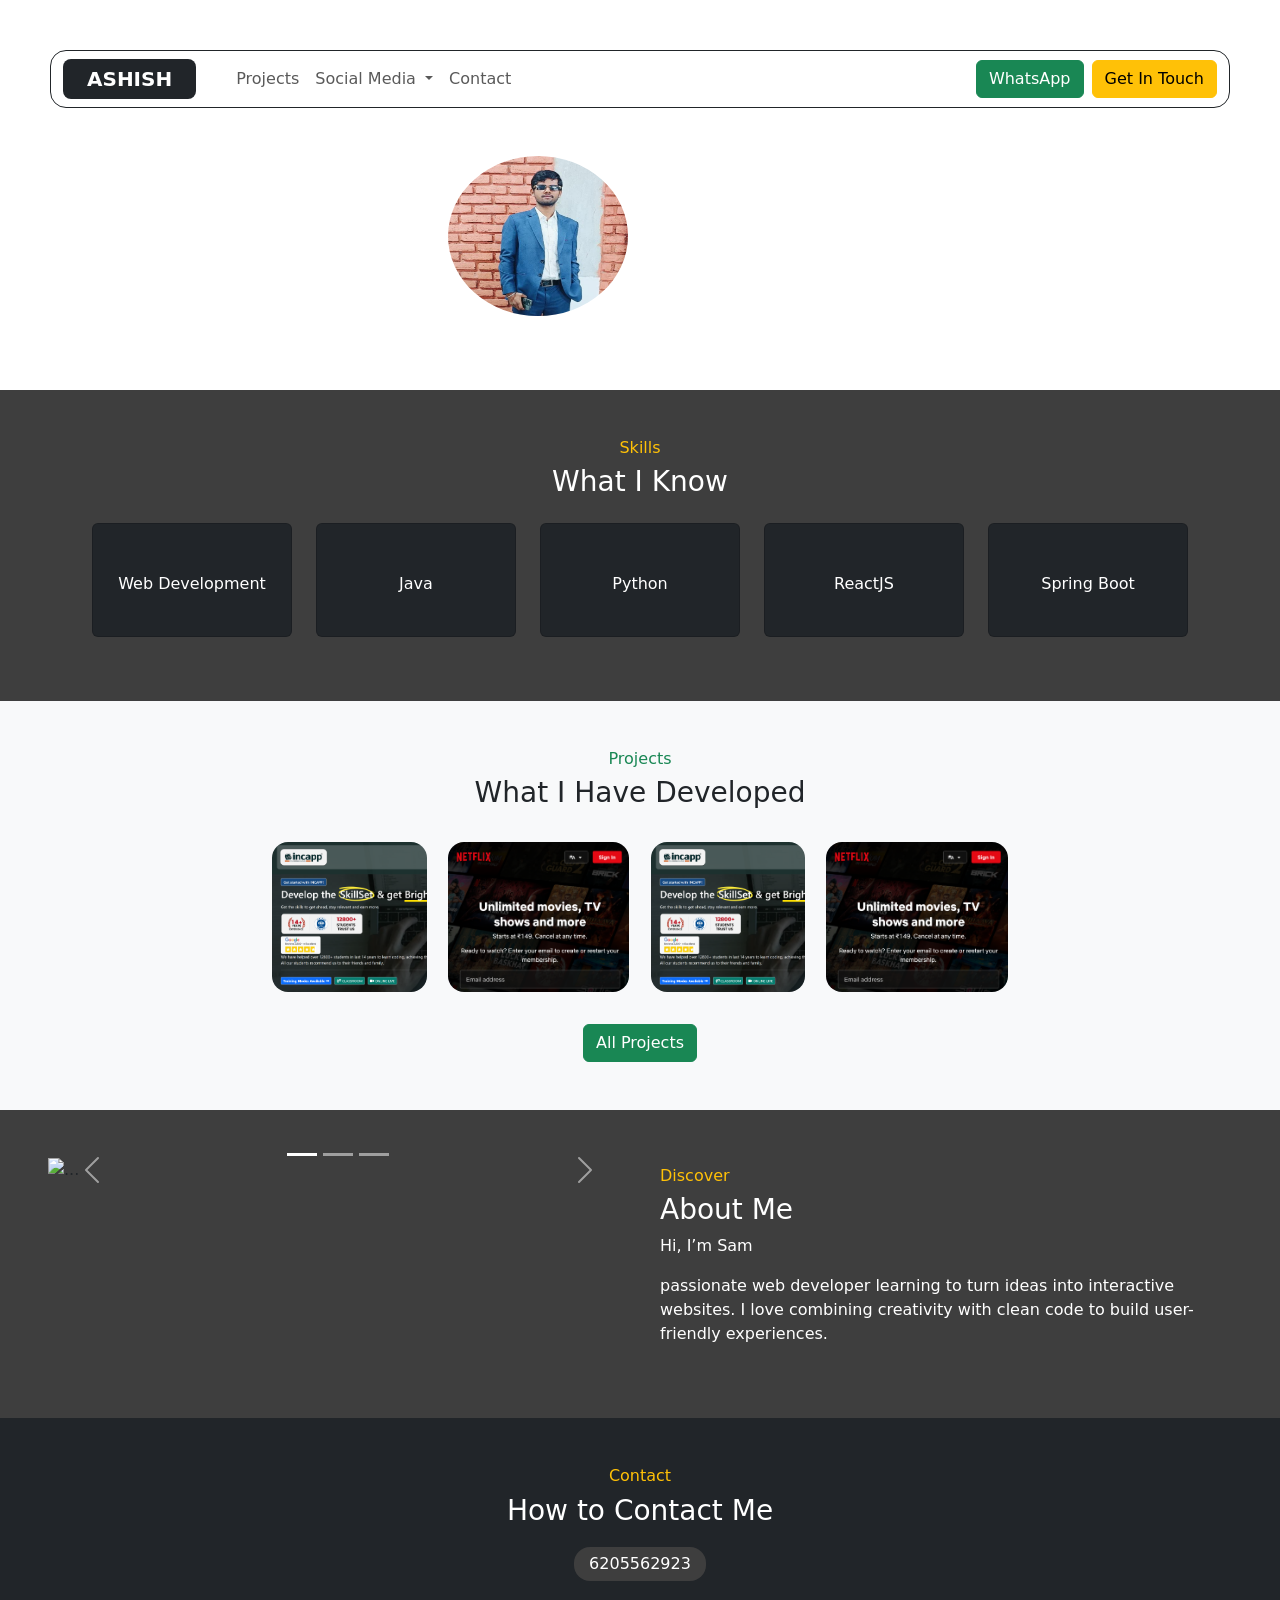
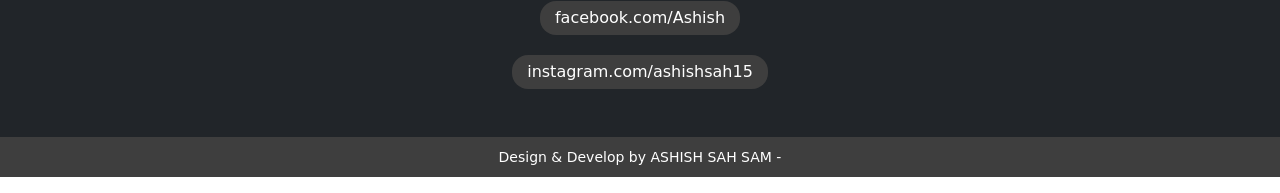
==== index.html @ 5f05ea48 "Add files via upload" ====
<!DOCTYPE html>
<html lang="en">

<head>
    <meta charset="UTF-8">
    <meta name="viewport" content="width=device-width, initial-scale=1.0">
    <link rel="shortcut icon" href="https://images.icon-icons.com/1674/PNG/512/person_110935.png" type="image/x-icon">
    <title>Portfolio</title>
    <link rel="stylesheet" href="https://cdnjs.cloudflare.com/ajax/libs/bootstrap/5.3.8/css/bootstrap.min.css"
        integrity="sha512-2bBQCjcnw658Lho4nlXJcc6WkV/UxpE/sAokbXPxQNGqmNdQrWqtw26Ns9kFF/yG792pKR1Sx8/Y1Lf1XN4GKA=="
        crossorigin="anonymous" referrerpolicy="no-referrer" />
    <link rel="stylesheet" href="https://cdnjs.cloudflare.com/ajax/libs/font-awesome/7.0.1/css/all.min.css"
        integrity="sha512-2SwdPD6INVrV/lHTZbO2nodKhrnDdJK9/kg2XD1r9uGqPo1cUbujc+IYdlYdEErWNu69gVcYgdxlmVmzTWnetw=="
        crossorigin="anonymous" referrerpolicy="no-referrer" />
    <link href="https://unpkg.com/aos@2.3.1/dist/aos.css" rel="stylesheet">
    <link rel="stylesheet" href="style.css">
</head>

<body>
    <header id="header">
        <nav class="navbar navbar-expand-lg border border-dark border-1 rounded-4">
            <div class="container-fluid">
                <a class="navbar-brand text-white rounded-3 bg-dark px-4 fw-bold" href="index.html">ASHISH</a>
                <button class="navbar-toggler" type="button" data-bs-toggle="collapse"
                    data-bs-target="#navbarSupportedContent" aria-controls="navbarSupportedContent"
                    aria-expanded="false" aria-label="Toggle navigation">
                    <span class="navbar-toggler-icon"></span>
                </button>
                <div class="collapse navbar-collapse" id="navbarSupportedContent">
                    <ul class="navbar-nav mb-2 mb-lg-0 me-auto">
                        <!-- <ul class="navbar-nav mb-2 mb-lg-0 ms-auto"> -->
                        <!-- <ul class="navbar-nav mb-2 mb-lg-0 mx-auto"> -->
                        <li class="nav-item">
                            <a class="nav-link active" aria-current="page" href="index.html"><i
                                    class="fa-solid fa-house"></i></a>
                        </li>
                        <li class="nav-item">
                            <a class="nav-link" href="projects.html"><i class="fa-solid fa-bars-progress"></i>
                                Projects</a>
                        </li>
                        <li class="nav-item dropdown">
                            <a class="nav-link dropdown-toggle" href="#" role="button" data-bs-toggle="dropdown"
                                aria-expanded="false">
                                Social Media
                            </a>
                            <ul class="dropdown-menu">
                                <li><a class="dropdown-item" href="https://www.linkedin.com/in/ashish-kumar-b57b89342/">LinkedIn</a></li>
                                <li><a class="dropdown-item" href="https://github.com/ashishsah15">Github</a></li>
                            </ul>
                        </li>
                        <li class="nav-item">
                            <a class="nav-link" href="#footer"> Contact</a>
                        </li>
                    </ul>
                    <a class="btn btn-success mx-2" href="https://wa.me/6205562923?text=Hi INCAPP!">WhatsApp</a>
                    <button class="btn btn-warning" data-bs-toggle="modal" data-bs-target="#myModal">Get In
                        Touch</button>
                    <!-- Modal -->
                    <div class="modal fade" id="myModal" tabindex="-1" aria-labelledby="exampleModalLabel"
                        aria-hidden="true">
                        <div class="modal-dialog">
                            <div class="modal-content">
                                <div class="modal-header bg-success text-white">
                                    <h1 class="modal-title fs-5" id="exampleModalLabel">Get In Touch</h1>
                                    <button type="button" class="btn-close" data-bs-dismiss="modal"
                                        aria-label="Close"></button>
                                </div>
                                <div class="modal-body">
                                    <form name="google-sheet">
                                        <div class="mb-3">
                                            <label for="exampleInputEmail1" class="form-label">Name</label>
                                            <input type="text" name="Name" class="form-control" pattern="[a-zA-Z ]+"
                                                minlength="2" maxlength="20" required id="exampleInputEmail1"
                                                aria-describedby="emailHelp">
                                        </div>
                                        <div class="mb-3">
                                            <label for="exampleInputPassword1" class="form-label">Phone</label>
                                            <input type="tel" name="Phone" class="form-control" pattern="[0-9]+"
                                                minlength="10" maxlength="10" required id="exampleInputPassword1">
                                        </div>
                                        <div class="mb-3">
                                            <label for="exampleInputcomment1" class="form-label">Work ??</label>
                                            <input type="text" name="Work" class="form-control" pattern="[a-zA-Z0-9 ]+"
                                                 maxlength="200" required id="exampleInputcomment1">
                                        </div>
                                        <button type="submit" class="btn btn-primary">Submit</button>
                                    </form>
                                </div>
                                <!-- <div class="modal-footer">
                                    <button type="button" class="btn btn-secondary" data-bs-dismiss="modal">Close</button>
                                </div> -->
                            </div>
                        </div>
                    </div>
                </div>
            </div>
        </nav>

        <div class="row  text-white p-4 pt-5 align-items-center">
            <div class="col text-end" data-aos="fade-right">
                <img src="sam1.jpeg" alt="">
            </div>
            <div class="col" data-aos="fade-left">
                <h3>ASHISH</h3>
                <p>
                    I'm a <span id="typify-text"
                        class="text-warning text-uppercase fw-bold text-decoration-underline"></span>
                    </p>
            </div>
        </div>
    </header>
    <section class="bg-secondary p-5 text-center">
        <h6 class="text-warning">Skills</h6>
        <h3 class="text-white">What I Know</h3>
        <div class="row justify-content-center align-items-center pt-3">
            <div class="col-auto">
                <div class="card bg-dark text-white py-4 mb-3">
                    <p>
                        <i class="fa-solid fa-laptop-code fa-2x"></i>
                        <br>
                        Web Development
                    </p>
                </div>
            </div>
            <div class="col-auto">
                <div class="card bg-dark text-white py-4 mb-3">
                    <p>
                        <i class="fa-brands fa-java fa-2x"></i>
                        <br>
                        Java
                    </p>
                </div>
            </div>
            <div class="col-auto">
                <div class="card bg-dark text-white py-4 mb-3">
                    <p>
                        <i class="fa-brands fa-python fa-2x"></i>
                        <br>
                        Python
                    </p>
                </div>
            </div>
            <div class="col-auto">
                <div class="card bg-dark text-white py-4 mb-3">
                    <p>
                        <i class="fa-brands fa-react fa-2x"></i>
                        <br>
                        ReactJS
                    </p>
                </div>
            </div>
            <div class="col-auto">
                <div class="card bg-dark text-white py-4 mb-3">
                    <p>
                        <i class="fa-solid fa-rocket fa-2x"></i>
                        <br>
                        Spring Boot
                    </p>
                </div>
            </div>
        </div>
    </section>
    <section class="bg-light p-5 text-center">
        <h6 class="text-success">Projects</h6>
        <h3>What I Have Developed</h3>
        <div class="pt-3">
            <a href="">
                <img data-aos="fade-up" data-aos-delay="100" class="rounded rounded-4 m-2" height="150px"
                    src="proj1.png" alt=""></a>
            <a href="">
                <img data-aos="fade-up" data-aos-delay="300" class="rounded rounded-4 m-2" height="150px"
                    src="proj2.png" alt=""></a>
            <a href="">
                <img data-aos="fade-up" data-aos-delay="500" class="rounded rounded-4 m-2" height="150px"
                    src="proj1.png" alt=""></a>
            <a href="">
                <img data-aos="fade-up" data-aos-delay="700" class="rounded rounded-4 m-2" height="150px"
                    src="proj2.png" alt=""></a>
        </div>
        <a class="btn btn-success mt-4" href="projects.html">All Projects</a>
    </section>
    <section class="bg-secondary p-5">
        <div class="row">
            <div class="col-sm">
                <div id="carouselExampleCaptions" class="carousel slide">
                    <div class="carousel-indicators">
                        <button type="button" data-bs-target="#carouselExampleCaptions" data-bs-slide-to="0"
                            class="active" aria-current="true" aria-label="Slide 1"></button>
                        <button type="button" data-bs-target="#carouselExampleCaptions" data-bs-slide-to="1"
                            aria-label="Slide 2"></button>
                        <button type="button" data-bs-target="#carouselExampleCaptions" data-bs-slide-to="2"
                            aria-label="Slide 3"></button>
                    </div>
                    <div class="carousel-inner">
                        <div class="carousel-item active">
                            <img src="https://images.pexels.com/photos/1714208/pexels-photo-1714208.jpeg"
                                class="d-block w-100" alt="...">
                            <div class="carousel-caption d-none d-md-block">
                                <h5>Website/Application Developer</h5>
                                <p> Web & App Development Services For ( School , Shop Etc)</p>
                            </div>
                        </div>
                        <div class="carousel-item">
                            <img src="https://images.pexels.com/photos/1714202/pexels-photo-1714202.jpeg"
                                class="d-block w-100" alt="...">
                            <div class="carousel-caption d-none d-md-block">
                                <h5>Cybersecurity Specialist</h5>
                                <p>Security Solutions for Mobile Applications & Social Media</p>
                            </div>
                        </div>
                        <div class="carousel-item">
                            <img src="https://images.pexels.com/photos/392018/pexels-photo-392018.jpeg"
                                class="d-block w-100" alt="...">
                            <div class="carousel-caption d-none d-md-block">
                                <h5>Bot developer</h5>
                                <p>Here also Develop AI chatbots and automation solutions</p>
                            </div>
                        </div>
                    </div>
                    <button class="carousel-control-prev" type="button" data-bs-target="#carouselExampleCaptions"
                        data-bs-slide="prev">
                        <span class="carousel-control-prev-icon" aria-hidden="true"></span>
                        <span class="visually-hidden">Previous</span>
                    </button>
                    <button class="carousel-control-next" type="button" data-bs-target="#carouselExampleCaptions"
                        data-bs-slide="next">
                        <span class="carousel-control-next-icon" aria-hidden="true"></span>
                        <span class="visually-hidden">Next</span>

                    </button>
                </div>
            </div>
            <div class="col-sm">
                <div class="p-2 text-white">
                    <h6 class="text-warning">Discover</h6>
                    <h3>About Me</h3>
                    <p>
                        Hi, I’m Sam
                    </p>
                    <p>
                         passionate web developer learning to turn ideas
                        into interactive websites. I love combining
                        creativity with clean code to build user-friendly experiences.
                    </p>
                </div>
            </div>
        </div>
    </section>
    <footer class="bg-dark p-5 text-center text-white">
        <h6 class="text-warning">Contact</h6>
        <h3>How to Contact Me</h3>
        <p class="bg-secondary rounded-4" data-aos="fade-left">
            <a class="nav-link" href="tel:6205562923"> <span class="text-warning"><i
                        class="fa-solid fa-phone"></i></span> 6205562923</a>
        </p>
        <p class="bg-secondary rounded-4" data-aos="fade-right">
            <a class="nav-link" href="https://www.facebook.com/profile.php?id=100080320650384"> <span
                    class="text-warning"><i class="fa-brands fa-square-facebook"></i></span> facebook.com/Ashish</a>
        </p>
        <p class="bg-secondary rounded-4" data-aos="fade-left">
            <a class="nav-link" href="https://www.instagram.com/ashishsah15"> <span class="text-warning"><i
                        class="fa-brands fa-instagram"></i></span> instagram.com/ashishsah15</a>
        </p>
    </footer>
    <p id="footer" class="bg-secondary p-2 text-center text-white">
        <small>
            Design & Develop by ASHISH SAH SAM -
        </small>
    </p>
    <a class="text-warning" id="top-btn" href="#footer"><i class="fa-solid fa-circle-down fa-2x"></i></a>
</body>
<script src="https://cdnjs.cloudflare.com/ajax/libs/bootstrap/5.3.8/js/bootstrap.bundle.min.js"
    integrity="sha512-HvOjJrdwNpDbkGJIG2ZNqDlVqMo77qbs4Me4cah0HoDrfhrbA+8SBlZn1KrvAQw7cILLPFJvdwIgphzQmMm+Pw=="
    crossorigin="anonymous" referrerpolicy="no-referrer"></script>
<script src="https://cdnjs.cloudflare.com/ajax/libs/font-awesome/7.0.1/js/all.min.js"
    integrity="sha512-6BTOlkauINO65nLhXhthZMtepgJSghyimIalb+crKRPhvhmsCdnIuGcVbR5/aQY2A+260iC1OPy1oCdB6pSSwQ=="
    crossorigin="anonymous" referrerpolicy="no-referrer"></script>
<script src="https://cdnjs.cloudflare.com/ajax/libs/jquery/3.7.1/jquery.min.js"></script>
<script src="https://unpkg.com/aos@2.3.1/dist/aos.js"></script>
<script src="https://unpkg.com/typify.js@1.1.9/dist/typify.min.js"></script>
<script src="script.js"></script>
<script>
    const typingText = Typify('#typify-text', {
        text: ['Web/App Developer!', 'AI ChatBot Developer!', 'Ethical Hacker!'],
        delay: 100,
        loop: true,
        cursor: true,
        stringDelay: 1000
    });
</script>

</html>
---- style.css ----
body{
    overflow-x: hidden;
}
header{
    background-image: url("https://images.pexels.com/photos/2387793/pexels-photo-2387793.jpeg");
    background-size: cover;
    background-position: center;
    padding: 50px;
}
header>div img {
    height: 160px;
    width: 180px;
    border-radius: 50%;
}
nav {
    background-color: rgba(255, 255, 255, 0.424) !important;
}
nav a:hover{
    color: rgb(255, 208, 0) !important;
}
.dropdown-menu{
    background-color: rgba(0, 0, 0, 0.729) !important;
}
.dropdown-menu a{
    color: whitesmoke;
}
.dropdown-menu a:hover{
    background-color: rgba(216, 216, 216, 0.727) !important;
}
.bg-secondary {
    background-color: rgb(62, 62, 62) !important;
}
.card{
    width: 200px;
}
.card p {
    transition: 1s;
}
.card p:hover {
    transform: scale(1.2);
    color: rgb(232, 210, 4);
}
footer p{
    margin: auto;
    width: max-content;
    padding: 5px 15px;
    margin-top: 20px;
}
#top-btn{
    position: fixed;
    bottom: 10px;
    right: 10px;
}
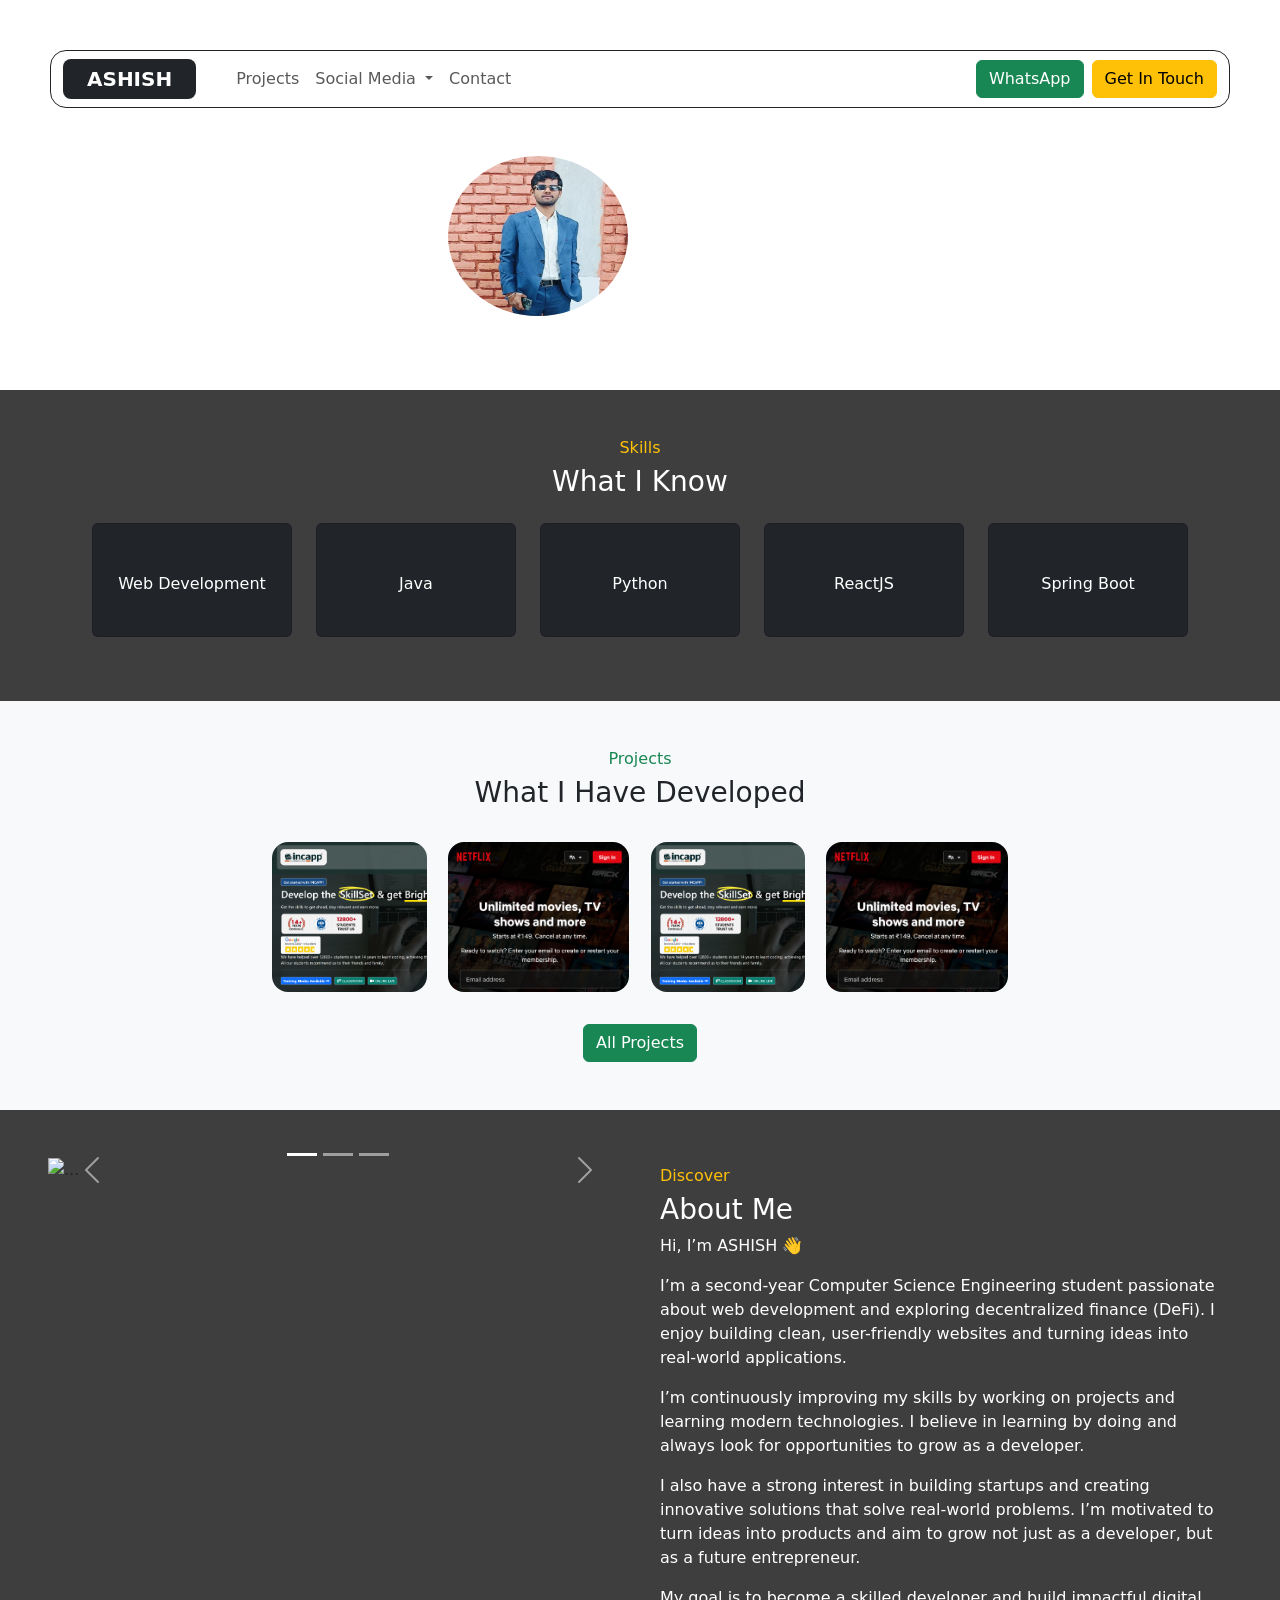
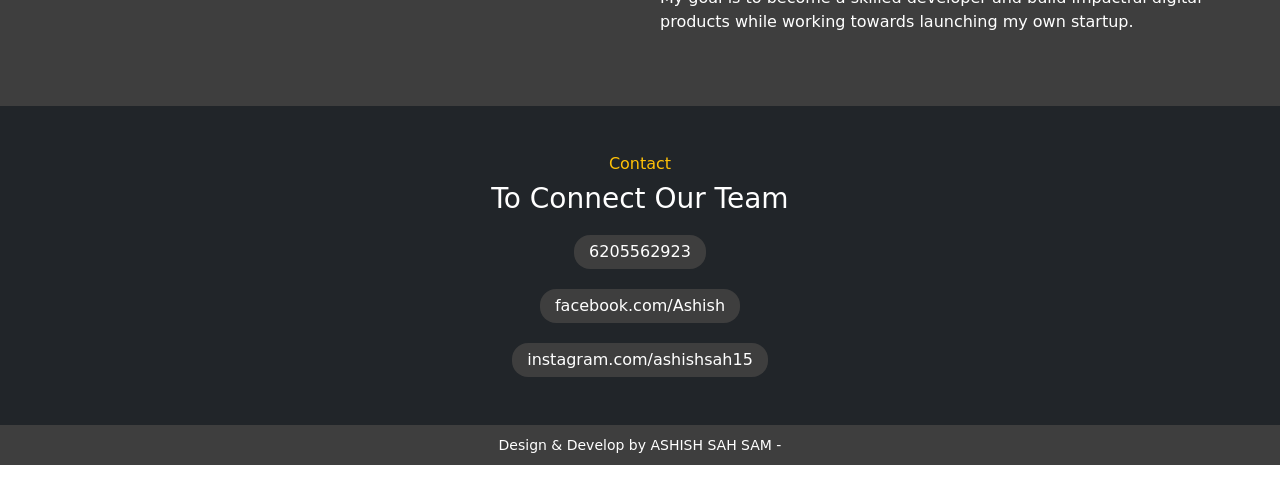
==== commit cdcb86b5: "Refactor index.html structure and content" ====
--- a/index.html
+++ b/index.html
@@ -52,7 +52,7 @@
                             <a class="nav-link" href="#footer"> Contact</a>
                         </li>
                     </ul>
-                    <a class="btn btn-success mx-2" href="https://wa.me/6205562923?text=Hi INCAPP!">WhatsApp</a>
+                    <a class="btn btn-success mx-2" href="https://wa.me/6205562923?text=HI ASHISH!">WhatsApp</a>
                     <button class="btn btn-warning" data-bs-toggle="modal" data-bs-target="#myModal">Get In
                         Touch</button>
                     <!-- Modal -->
@@ -79,11 +79,11 @@
                                                 minlength="10" maxlength="10" required id="exampleInputPassword1">
                                         </div>
                                         <div class="mb-3">
-                                            <label for="exampleInputcomment1" class="form-label">Work ??</label>
+                                            <label for="exampleInputcomment1" class="form-label">Purpose</label>
                                             <input type="text" name="Work" class="form-control" pattern="[a-zA-Z0-9 ]+"
                                                  maxlength="200" required id="exampleInputcomment1">
                                         </div>
-                                        <button type="submit" class="btn btn-primary">Submit</button>
+                                        <button type="submit" class="btn btn-primary">SUBMIT</button>
                                     </form>
                                 </div>
                                 <!-- <div class="modal-footer">
@@ -235,20 +235,23 @@
                     <h6 class="text-warning">Discover</h6>
                     <h3>About Me</h3>
                     <p>
-                        Hi, I’m Sam
-                    </p>
-                    <p>
-                         passionate web developer learning to turn ideas
-                        into interactive websites. I love combining
-                        creativity with clean code to build user-friendly experiences.
-                    </p>
+                        Hi, I’m ASHISH 👋
+                    </p>
+                    
+<p>I’m a second-year Computer Science Engineering student passionate about web development and exploring decentralized finance (DeFi).
+    I enjoy building clean, user-friendly websites and turning ideas into real-world applications.</p>
+<p>I’m continuously improving my skills by working on projects and learning modern technologies.
+    I believe in learning by doing and always look for opportunities to grow as a developer.</p>
+<p>I also have a strong interest in building startups and creating innovative solutions that solve real-world problems.
+    I’m motivated to turn ideas into products and aim to grow not just as a developer, but as a future entrepreneur.</p>
+<p>My goal is to become a skilled developer and build impactful digital products while working towards launching my own startup.</p>
                 </div>
             </div>
         </div>
     </section>
     <footer class="bg-dark p-5 text-center text-white">
         <h6 class="text-warning">Contact</h6>
-        <h3>How to Contact Me</h3>
+        <h3>To Connect Our Team</h3>
         <p class="bg-secondary rounded-4" data-aos="fade-left">
             <a class="nav-link" href="tel:6205562923"> <span class="text-warning"><i
                         class="fa-solid fa-phone"></i></span> 6205562923</a>
@@ -289,4 +292,4 @@
     });
 </script>
 
-</html>+</html>
